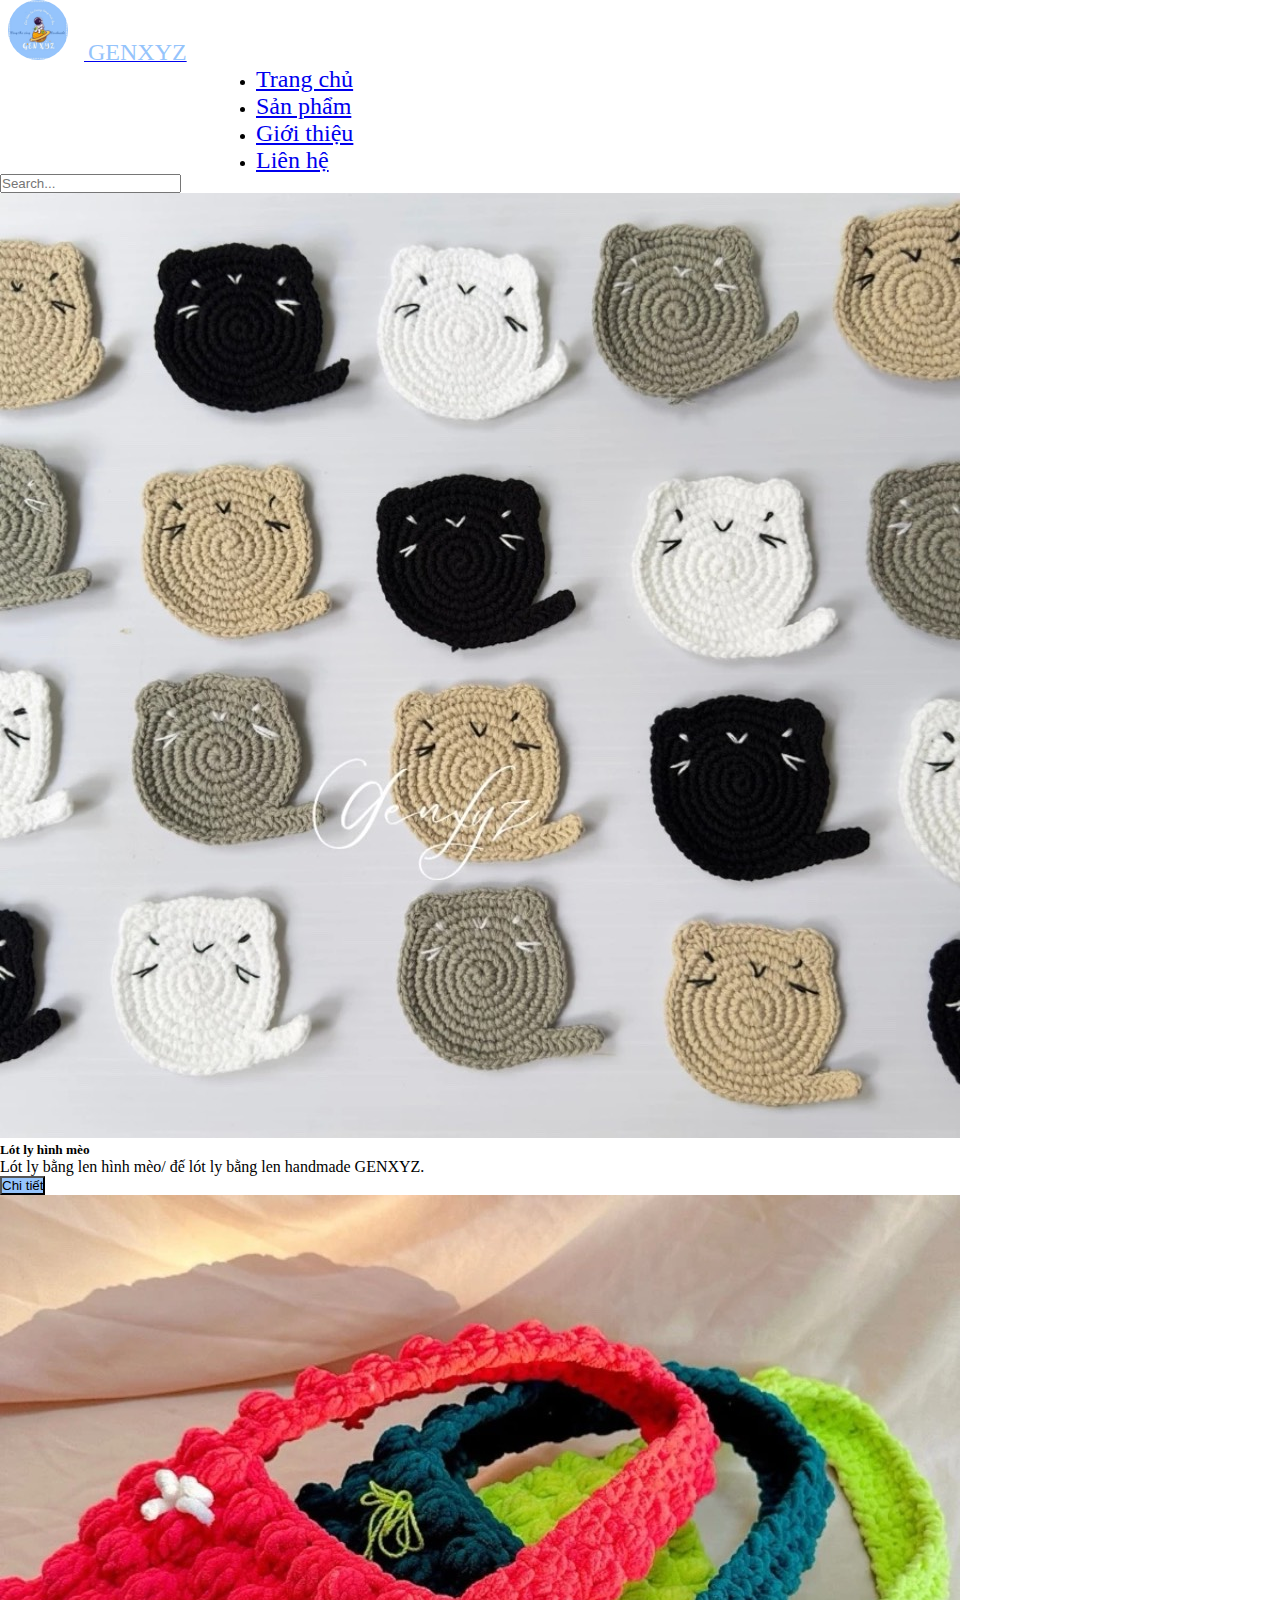
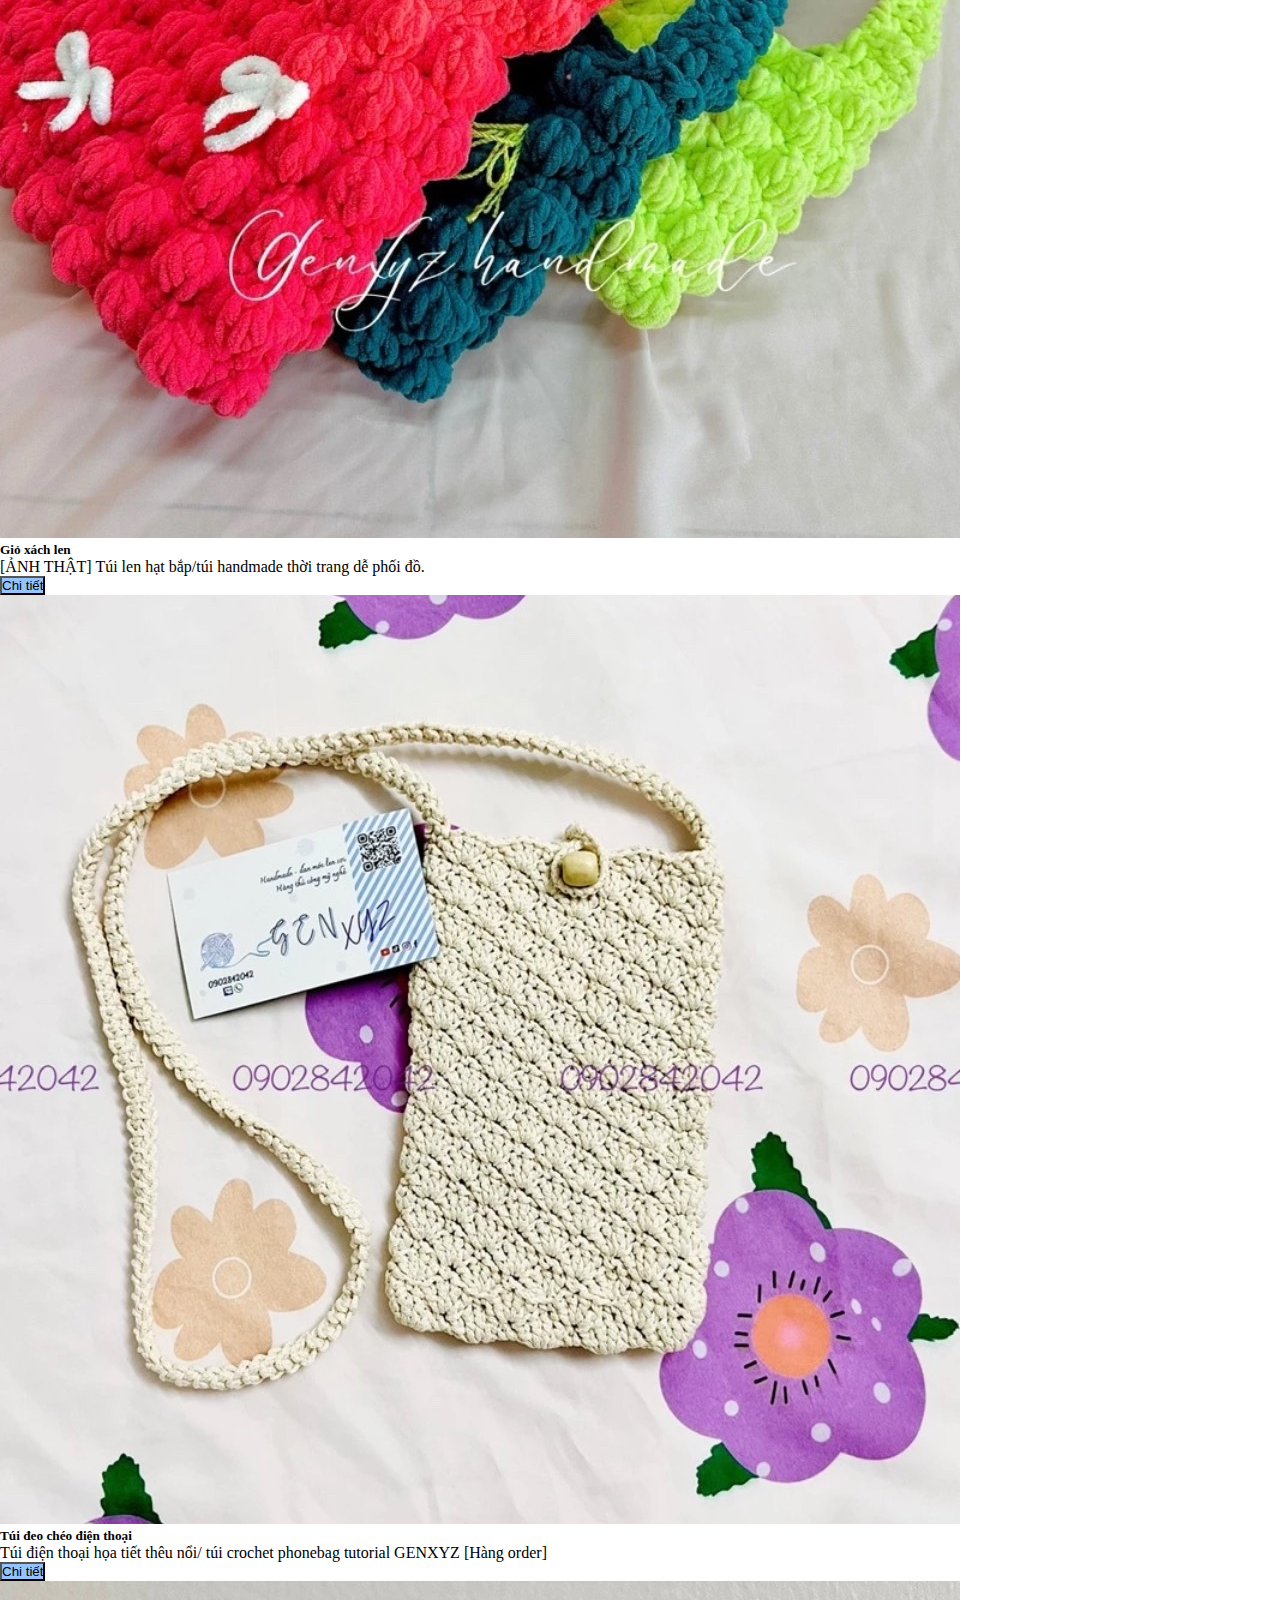
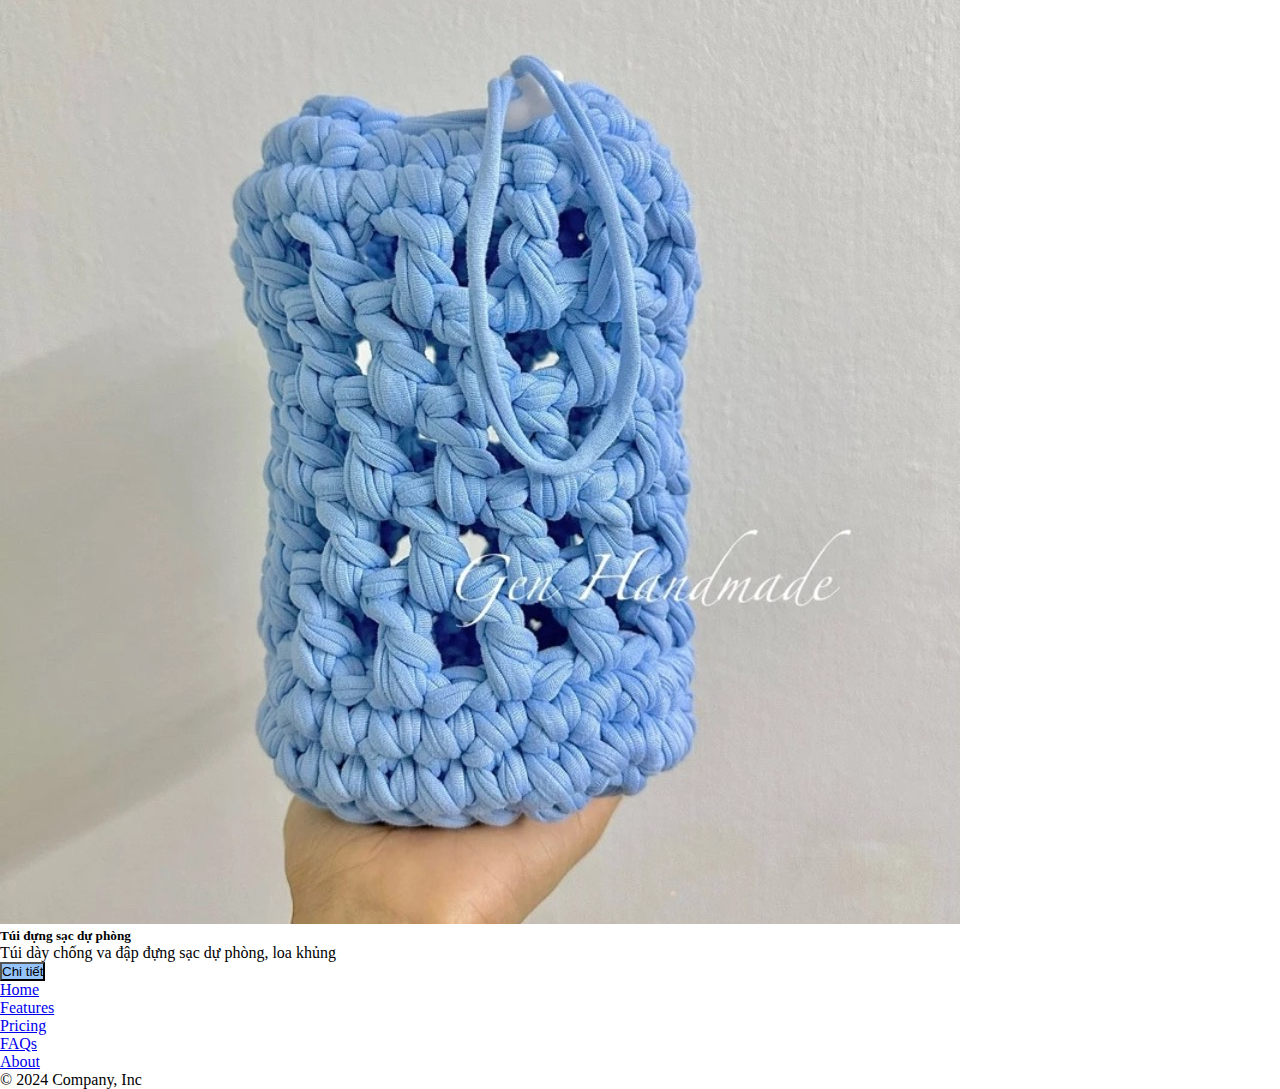
==== index.html @ 1718ab5f "upd" ====
<!DOCTYPE html>
<html lang="en">

<head>
    <meta charset="UTF-8">
    <meta name="viewport" content="width=device-width, initial-scale=1.0">
    <title>GENXYZ</title>
    <link href="https://cdn.jsdelivr.net/npm/bootstrap@5.0.2/dist/css/bootstrap.min.css" rel="stylesheet"
        integrity="sha384-EVSTQN3/azprG1Anm3QDgpJLIm9Nao0Yz1ztcQTwFspd3yD65VohhpuuCOmLASjC" crossorigin="anonymous">
    <link href="styles.css" rel="stylesheet" </head>

<body>
    <header class="mb-3 py-3 border-bottom">
        <div class="container-fluid">
          <div class="d-flex align-items-center justify-content-center justify-content-lg-start">
            <a href="/" class="d-flex align-items-center mb-2 mb-lg-0 text-dark text-decoration-none">
              <img src="assets/images/logo.jpg" class="logo-image" alt="logo">
              <span class="gen-color fw-bold header-item-text">GENXYZ</span>
            </a>
            
            <ul class="nav col-12 col-lg-auto mb-2 custom-margin justify-content-center mb-md-0">
              <li><a href="#" class="nav-link header-item-text px-3 link-secondary">Trang chủ</a></li>
              <li><a href="#" class="nav-link header-item-text px-3 link-dark">Sản phẩm</a></li>
              <li><a href="#" class="nav-link header-item-text px-3 link-dark">Giới thiệu</a></li>
              <li><a href="#" class="nav-link header-item-text px-3 link-dark">Liên hệ</a></li>
            </ul>
    
            <form class="col-12 col-lg-auto ms-lg-auto mb-3 mb-lg-0 me-lg-3">
              <input type="search" class="form-control" placeholder="Search..." aria-label="Search">
            </form>
          </div>
        </div>
    </header>
    <div class="container">
        <div class="row row-cols-1 row-cols-md-4 g-4">
            <div class="col">
              <div class="card">
                <img src="assets/images/lot-ly-hinh-meo.jpg" class="card-img-top" alt="...">
                <div class="card-body">
                  <h5 class="card-title">Lót ly hình mèo</h5>
                  <p class="card-text">Lót ly bằng len hình mèo/ đế lót ly bằng len handmade GENXYZ.</p>
                  <button type="button" class="btn gen-background">Chi tiết</button>
                </div>
              </div>
            </div>
            <div class="col">
              <div class="card">
                <img src="assets/images/gio-xach-len.jpg" class="card-img-top" alt="...">
                <div class="card-body">
                  <h5 class="card-title">Giỏ xách len</h5>
                  <p class="card-text">[ẢNH THẬT] Túi len hạt bắp/túi handmade thời trang dễ phối đồ.</p>
                  <button type="button" class="btn gen-background">Chi tiết</button>
                </div>
              </div>
            </div>
            <div class="col">
              <div class="card">
                <img src="assets/images/tui-deo-cheo.jpg" class="card-img-top" alt="...">
                <div class="card-body">
                  <h5 class="card-title">Túi đeo chéo điện thoại</h5>
                  <p class="card-text">Túi điện thoại họa tiết thêu nổi/ túi crochet phonebag tutorial GENXYZ [Hàng order]</p>
                  <button type="button" class="btn gen-background">Chi tiết</button>
                </div>
              </div>
            </div>
            <div class="col">
              <div class="card">
                <img src="assets/images/tui-dung-binh-nuoc.jpg" class="card-img-top" alt="...">
                <div class="card-body">
                  <h5 class="card-title">Túi đựng sạc dự phòng</h5>
                  <p class="card-text">Túi dày chống va đập đựng sạc dự phòng, loa khủng</p>
                  <button type="button" class="btn gen-background">Chi tiết</button>
                </div>
              </div>
            </div>
          </div>
    </div>
    <div class="container">
        <footer class="py-3 my-4">
          <ul class="nav justify-content-center border-bottom pb-3 mb-3">
            <li class="nav-item"><a href="#" class="nav-link px-2 text-body-secondary">Home</a></li>
            <li class="nav-item"><a href="#" class="nav-link px-2 text-body-secondary">Features</a></li>
            <li class="nav-item"><a href="#" class="nav-link px-2 text-body-secondary">Pricing</a></li>
            <li class="nav-item"><a href="#" class="nav-link px-2 text-body-secondary">FAQs</a></li>
            <li class="nav-item"><a href="#" class="nav-link px-2 text-body-secondary">About</a></li>
          </ul>
          <p class="text-center text-body-secondary">&copy; 2024 Company, Inc</p>
        </footer>
      </div>
    <script src="https://cdn.jsdelivr.net/npm/bootstrap@5.0.2/dist/js/bootstrap.bundle.min.js"
        integrity="sha384-MrcW6ZMFYlzcLA8Nl+NtUVF0sA7MsXsP1UyJoMp4YLEuNSfAP+JcXn/tWtIaxVXM"
        crossorigin="anonymous"></script>
</body>

</html>
---- styles.css ----
* {
    padding:0;
    margin:0;
    box-sizing: border-box;
}

.logo-image {
    width: 60px;
    height: 60px;
    border-radius: 50%;
    margin: 0 16px 0 8px;
}

.gen-color {
    color: #95c4fc;
}

.gen-background {
    background-color: #95c4fc;
}

.header-banner {
    width: 50vw;
    height: auto;
}

.custom-margin {
   margin-left: 20%;    
}

.header-item-text {
    font-size: 24px;
}
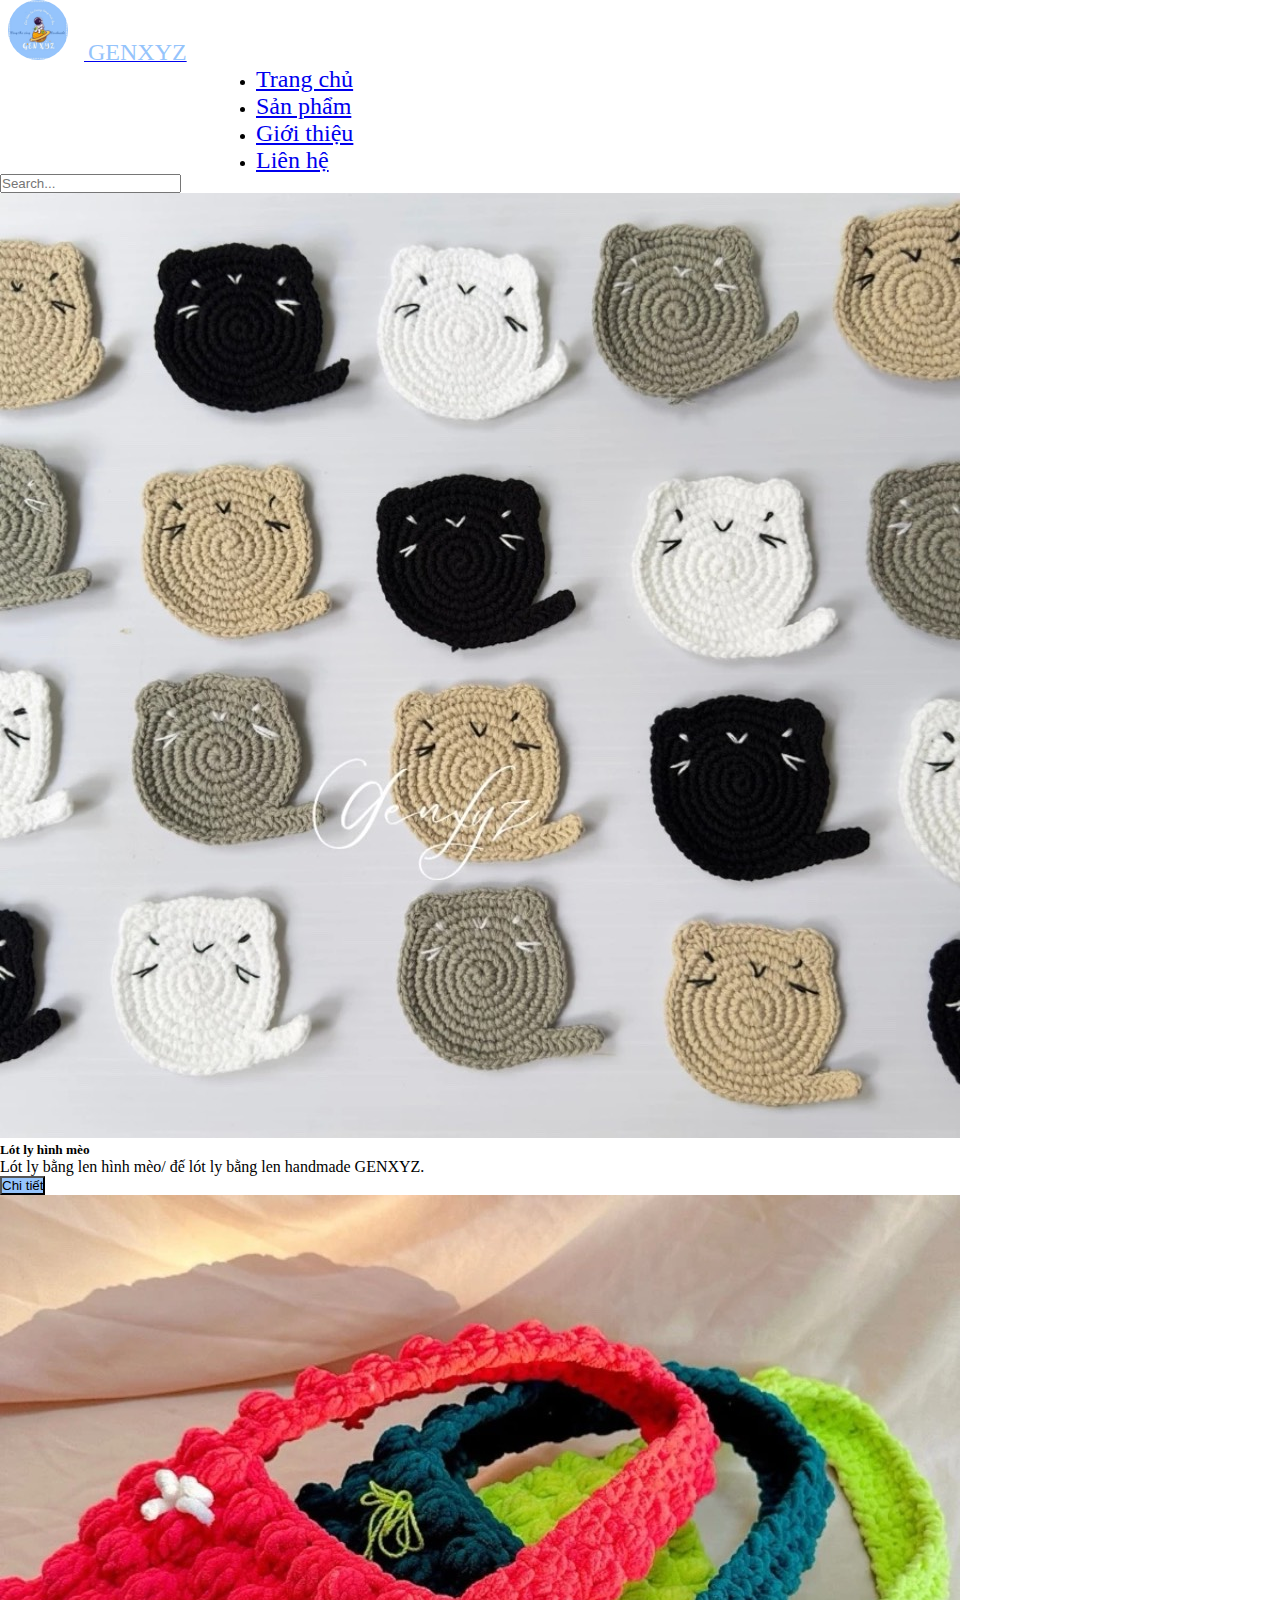
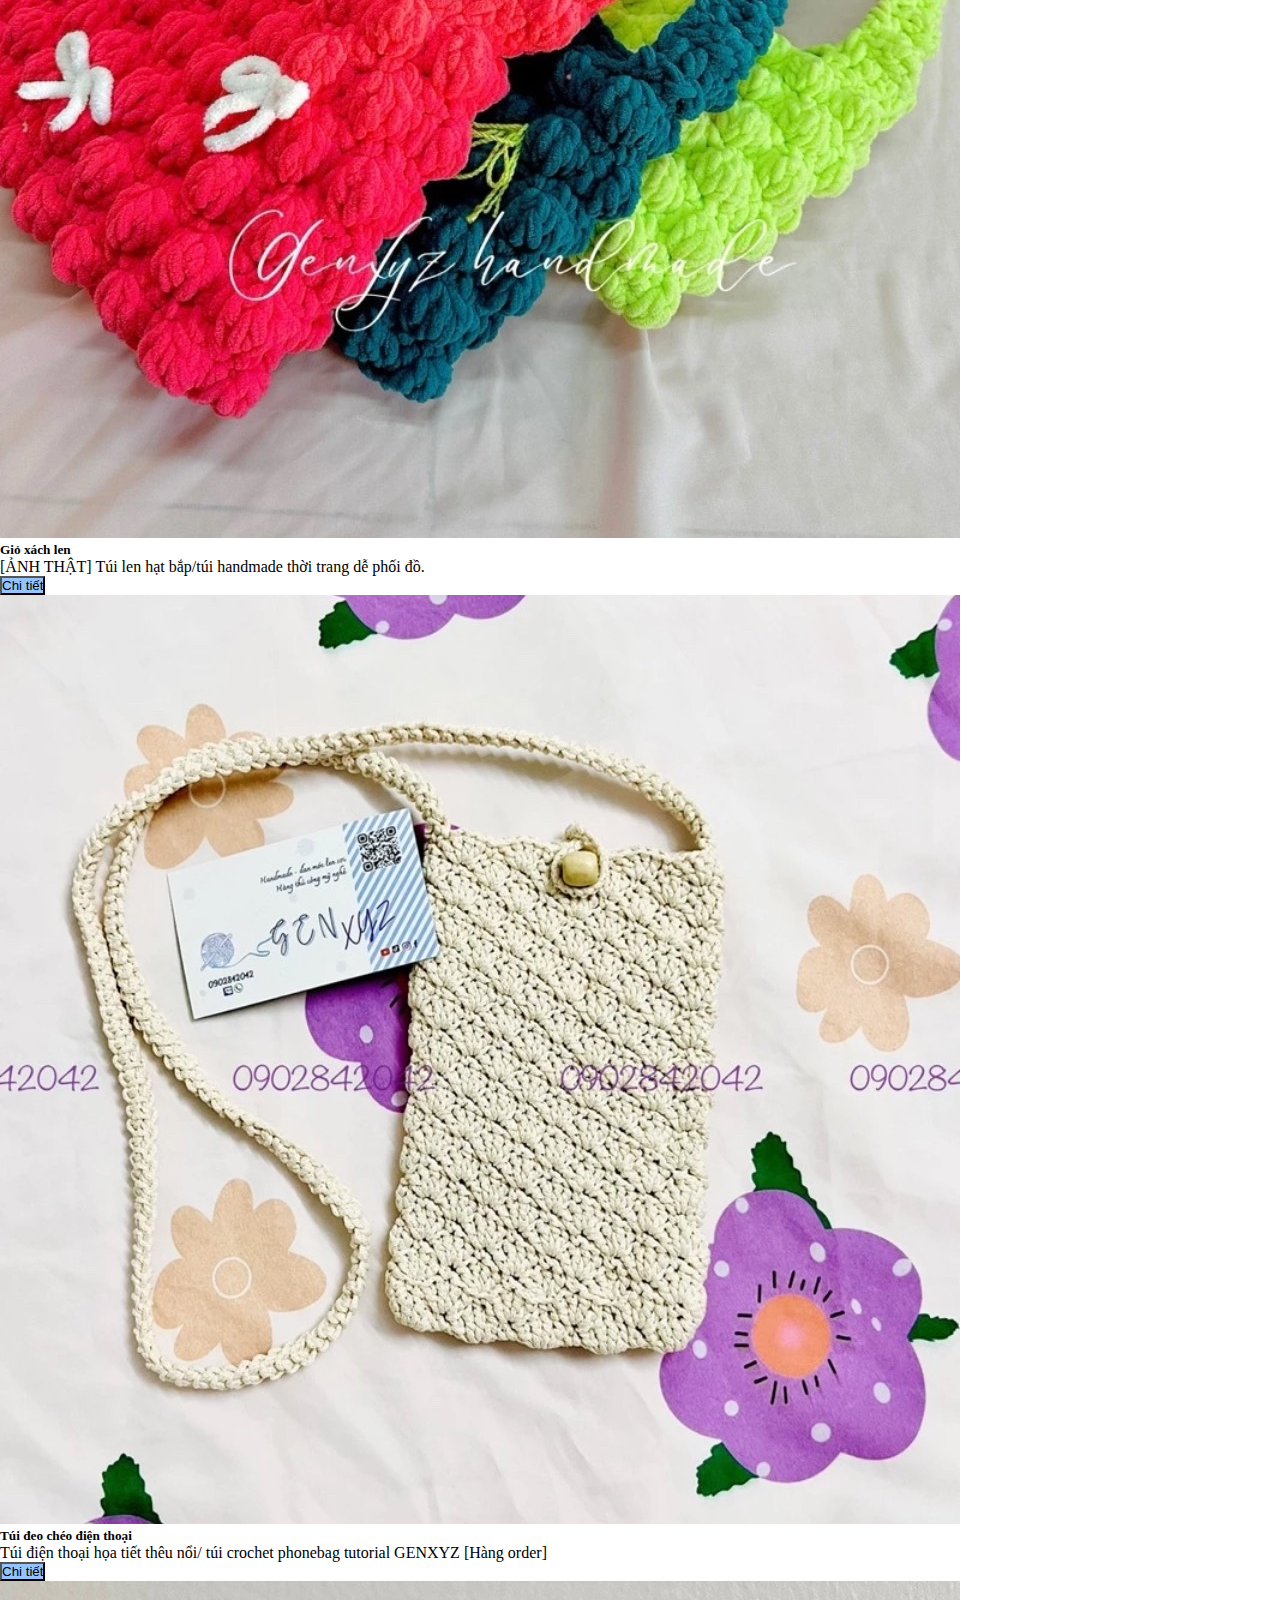
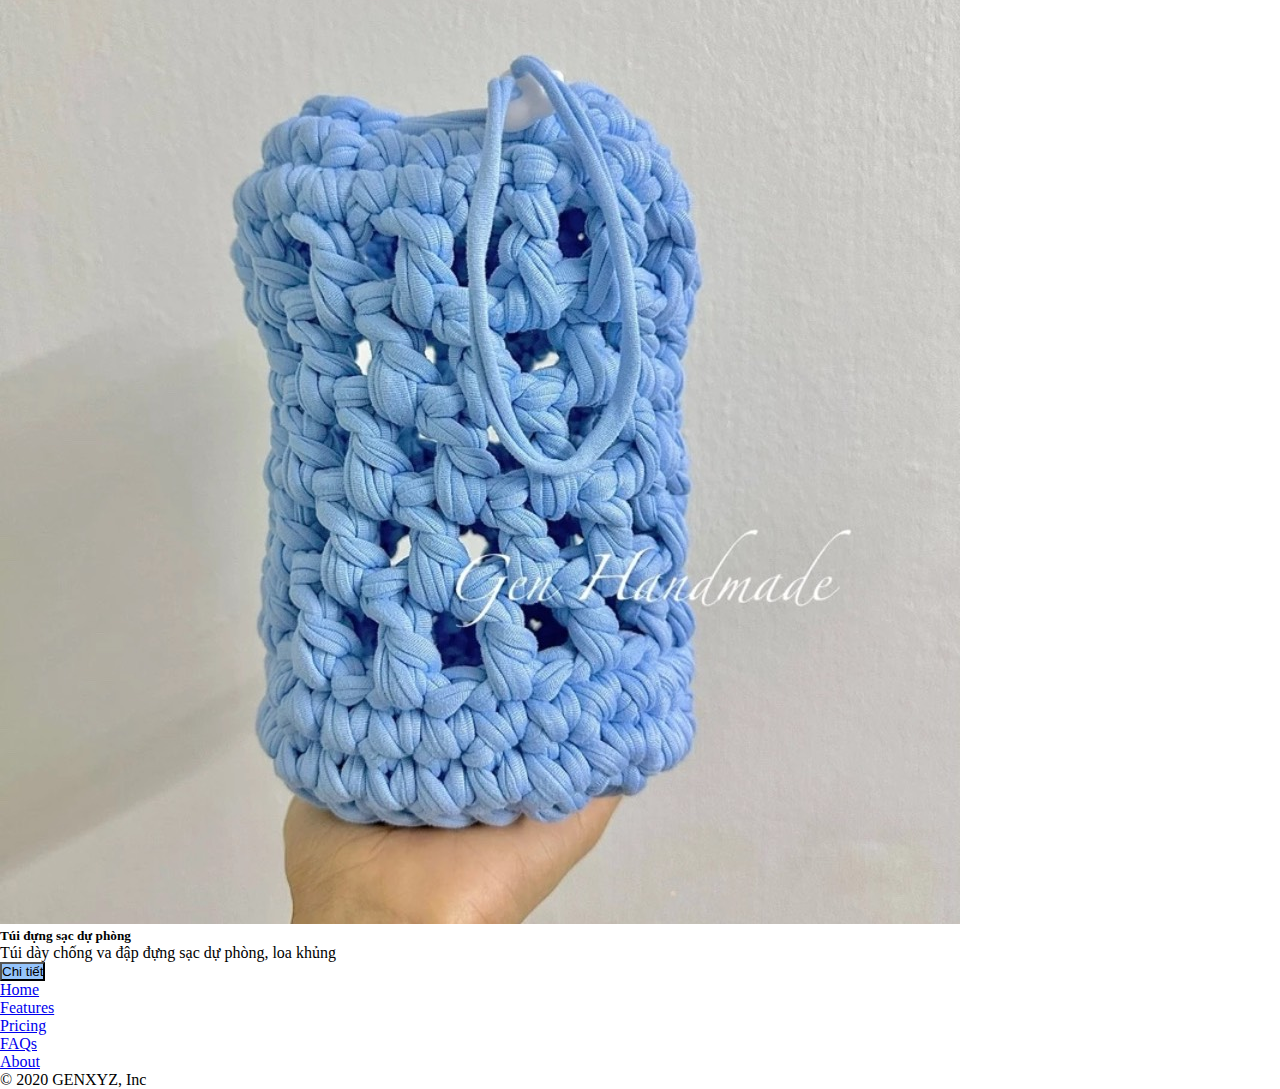
==== commit e5041966: "UPD" ====
--- a/index.html
+++ b/index.html
@@ -2,94 +2,94 @@
 <html lang="en">
 
 <head>
-    <meta charset="UTF-8">
-    <meta name="viewport" content="width=device-width, initial-scale=1.0">
-    <title>GENXYZ</title>
-    <link href="https://cdn.jsdelivr.net/npm/bootstrap@5.0.2/dist/css/bootstrap.min.css" rel="stylesheet"
-        integrity="sha384-EVSTQN3/azprG1Anm3QDgpJLIm9Nao0Yz1ztcQTwFspd3yD65VohhpuuCOmLASjC" crossorigin="anonymous">
-    <link href="styles.css" rel="stylesheet" </head>
+  <meta charset="UTF-8">
+  <meta name="viewport" content="width=device-width, initial-scale=1.0">
+  <title>GENXYZ</title>
+  <link href="https://cdn.jsdelivr.net/npm/bootstrap@5.0.2/dist/css/bootstrap.min.css" rel="stylesheet"
+    integrity="sha384-EVSTQN3/azprG1Anm3QDgpJLIm9Nao0Yz1ztcQTwFspd3yD65VohhpuuCOmLASjC" crossorigin="anonymous">
+  <link href="styles.css" rel="stylesheet" </head>
 
 <body>
-    <header class="mb-3 py-3 border-bottom">
-        <div class="container-fluid">
-          <div class="d-flex align-items-center justify-content-center justify-content-lg-start">
-            <a href="/" class="d-flex align-items-center mb-2 mb-lg-0 text-dark text-decoration-none">
-              <img src="assets/images/logo.jpg" class="logo-image" alt="logo">
-              <span class="gen-color fw-bold header-item-text">GENXYZ</span>
-            </a>
-            
-            <ul class="nav col-12 col-lg-auto mb-2 custom-margin justify-content-center mb-md-0">
-              <li><a href="#" class="nav-link header-item-text px-3 link-secondary">Trang chủ</a></li>
-              <li><a href="#" class="nav-link header-item-text px-3 link-dark">Sản phẩm</a></li>
-              <li><a href="#" class="nav-link header-item-text px-3 link-dark">Giới thiệu</a></li>
-              <li><a href="#" class="nav-link header-item-text px-3 link-dark">Liên hệ</a></li>
-            </ul>
-    
-            <form class="col-12 col-lg-auto ms-lg-auto mb-3 mb-lg-0 me-lg-3">
-              <input type="search" class="form-control" placeholder="Search..." aria-label="Search">
-            </form>
+  <header class="mb-3 py-3 border-bottom">
+    <div class="container-fluid">
+      <div class="d-flex align-items-center justify-content-center justify-content-lg-start">
+        <a href="/" class="d-flex align-items-center mb-2 mb-lg-0 text-dark text-decoration-none">
+          <img src="assets/images/logo.jpg" class="logo-image" alt="logo">
+          <span class="gen-color fw-bold header-item-text">GENXYZ</span>
+        </a>
+
+        <ul class="nav col-12 col-lg-auto mb-2 custom-margin justify-content-center mb-md-0">
+          <li><a href="#" class="nav-link header-item-text px-3 link-secondary">Trang chủ</a></li>
+          <li><a href="#" class="nav-link header-item-text px-3 link-dark">Sản phẩm</a></li>
+          <li><a href="#" class="nav-link header-item-text px-3 link-dark">Giới thiệu</a></li>
+          <li><a href="#" class="nav-link header-item-text px-3 link-dark">Liên hệ</a></li>
+        </ul>
+
+        <form class="col-12 col-lg-auto ms-lg-auto mb-3 mb-lg-0 me-lg-3">
+          <input type="search" class="form-control" placeholder="Search..." aria-label="Search">
+        </form>
+      </div>
+    </div>
+  </header>
+  <div class="container">
+    <div class="row row-cols-1 row-cols-md-4 g-4">
+      <div class="col">
+        <div class="card">
+          <img src="assets/images/lot-ly-hinh-meo.jpg" class="card-img-top" alt="...">
+          <div class="card-body">
+            <h5 class="card-title">Lót ly hình mèo</h5>
+            <p class="card-text">Lót ly bằng len hình mèo/ đế lót ly bằng len handmade GENXYZ.</p>
+            <button type="button" class="btn gen-background">Chi tiết</button>
           </div>
         </div>
-    </header>
-    <div class="container">
-        <div class="row row-cols-1 row-cols-md-4 g-4">
-            <div class="col">
-              <div class="card">
-                <img src="assets/images/lot-ly-hinh-meo.jpg" class="card-img-top" alt="...">
-                <div class="card-body">
-                  <h5 class="card-title">Lót ly hình mèo</h5>
-                  <p class="card-text">Lót ly bằng len hình mèo/ đế lót ly bằng len handmade GENXYZ.</p>
-                  <button type="button" class="btn gen-background">Chi tiết</button>
-                </div>
-              </div>
-            </div>
-            <div class="col">
-              <div class="card">
-                <img src="assets/images/gio-xach-len.jpg" class="card-img-top" alt="...">
-                <div class="card-body">
-                  <h5 class="card-title">Giỏ xách len</h5>
-                  <p class="card-text">[ẢNH THẬT] Túi len hạt bắp/túi handmade thời trang dễ phối đồ.</p>
-                  <button type="button" class="btn gen-background">Chi tiết</button>
-                </div>
-              </div>
-            </div>
-            <div class="col">
-              <div class="card">
-                <img src="assets/images/tui-deo-cheo.jpg" class="card-img-top" alt="...">
-                <div class="card-body">
-                  <h5 class="card-title">Túi đeo chéo điện thoại</h5>
-                  <p class="card-text">Túi điện thoại họa tiết thêu nổi/ túi crochet phonebag tutorial GENXYZ [Hàng order]</p>
-                  <button type="button" class="btn gen-background">Chi tiết</button>
-                </div>
-              </div>
-            </div>
-            <div class="col">
-              <div class="card">
-                <img src="assets/images/tui-dung-binh-nuoc.jpg" class="card-img-top" alt="...">
-                <div class="card-body">
-                  <h5 class="card-title">Túi đựng sạc dự phòng</h5>
-                  <p class="card-text">Túi dày chống va đập đựng sạc dự phòng, loa khủng</p>
-                  <button type="button" class="btn gen-background">Chi tiết</button>
-                </div>
-              </div>
-            </div>
+      </div>
+      <div class="col">
+        <div class="card">
+          <img src="assets/images/gio-xach-len.jpg" class="card-img-top" alt="...">
+          <div class="card-body">
+            <h5 class="card-title">Giỏ xách len</h5>
+            <p class="card-text">[ẢNH THẬT] Túi len hạt bắp/túi handmade thời trang dễ phối đồ.</p>
+            <button type="button" class="btn gen-background">Chi tiết</button>
           </div>
+        </div>
+      </div>
+      <div class="col">
+        <div class="card">
+          <img src="assets/images/tui-deo-cheo.jpg" class="card-img-top" alt="...">
+          <div class="card-body">
+            <h5 class="card-title">Túi đeo chéo điện thoại</h5>
+            <p class="card-text">Túi điện thoại họa tiết thêu nổi/ túi crochet phonebag tutorial GENXYZ [Hàng order]</p>
+            <button type="button" class="btn gen-background">Chi tiết</button>
+          </div>
+        </div>
+      </div>
+      <div class="col">
+        <div class="card">
+          <img src="assets/images/tui-dung-binh-nuoc.jpg" class="card-img-top" alt="...">
+          <div class="card-body">
+            <h5 class="card-title">Túi đựng sạc dự phòng</h5>
+            <p class="card-text">Túi dày chống va đập đựng sạc dự phòng, loa khủng</p>
+            <button type="button" class="btn gen-background">Chi tiết</button>
+          </div>
+        </div>
+      </div>
     </div>
-    <div class="container">
-        <footer class="py-3 my-4">
-          <ul class="nav justify-content-center border-bottom pb-3 mb-3">
-            <li class="nav-item"><a href="#" class="nav-link px-2 text-body-secondary">Home</a></li>
-            <li class="nav-item"><a href="#" class="nav-link px-2 text-body-secondary">Features</a></li>
-            <li class="nav-item"><a href="#" class="nav-link px-2 text-body-secondary">Pricing</a></li>
-            <li class="nav-item"><a href="#" class="nav-link px-2 text-body-secondary">FAQs</a></li>
-            <li class="nav-item"><a href="#" class="nav-link px-2 text-body-secondary">About</a></li>
-          </ul>
-          <p class="text-center text-body-secondary">&copy; 2024 Company, Inc</p>
-        </footer>
-      </div>
-    <script src="https://cdn.jsdelivr.net/npm/bootstrap@5.0.2/dist/js/bootstrap.bundle.min.js"
-        integrity="sha384-MrcW6ZMFYlzcLA8Nl+NtUVF0sA7MsXsP1UyJoMp4YLEuNSfAP+JcXn/tWtIaxVXM"
-        crossorigin="anonymous"></script>
+  </div>
+  <div class="container">
+    <footer class="py-3 my-4">
+      <ul class="nav justify-content-center border-bottom pb-3 mb-3">
+        <li class="nav-item"><a href="#" class="nav-link px-2 text-body-secondary">Home</a></li>
+        <li class="nav-item"><a href="#" class="nav-link px-2 text-body-secondary">Features</a></li>
+        <li class="nav-item"><a href="#" class="nav-link px-2 text-body-secondary">Pricing</a></li>
+        <li class="nav-item"><a href="#" class="nav-link px-2 text-body-secondary">FAQs</a></li>
+        <li class="nav-item"><a href="#" class="nav-link px-2 text-body-secondary">About</a></li>
+      </ul>
+      <p class="text-center text-body-secondary">&copy; 2020 GENXYZ, Inc</p>
+    </footer>
+  </div>
+  <script src="https://cdn.jsdelivr.net/npm/bootstrap@5.0.2/dist/js/bootstrap.bundle.min.js"
+    integrity="sha384-MrcW6ZMFYlzcLA8Nl+NtUVF0sA7MsXsP1UyJoMp4YLEuNSfAP+JcXn/tWtIaxVXM"
+    crossorigin="anonymous"></script>
 </body>
 
 </html>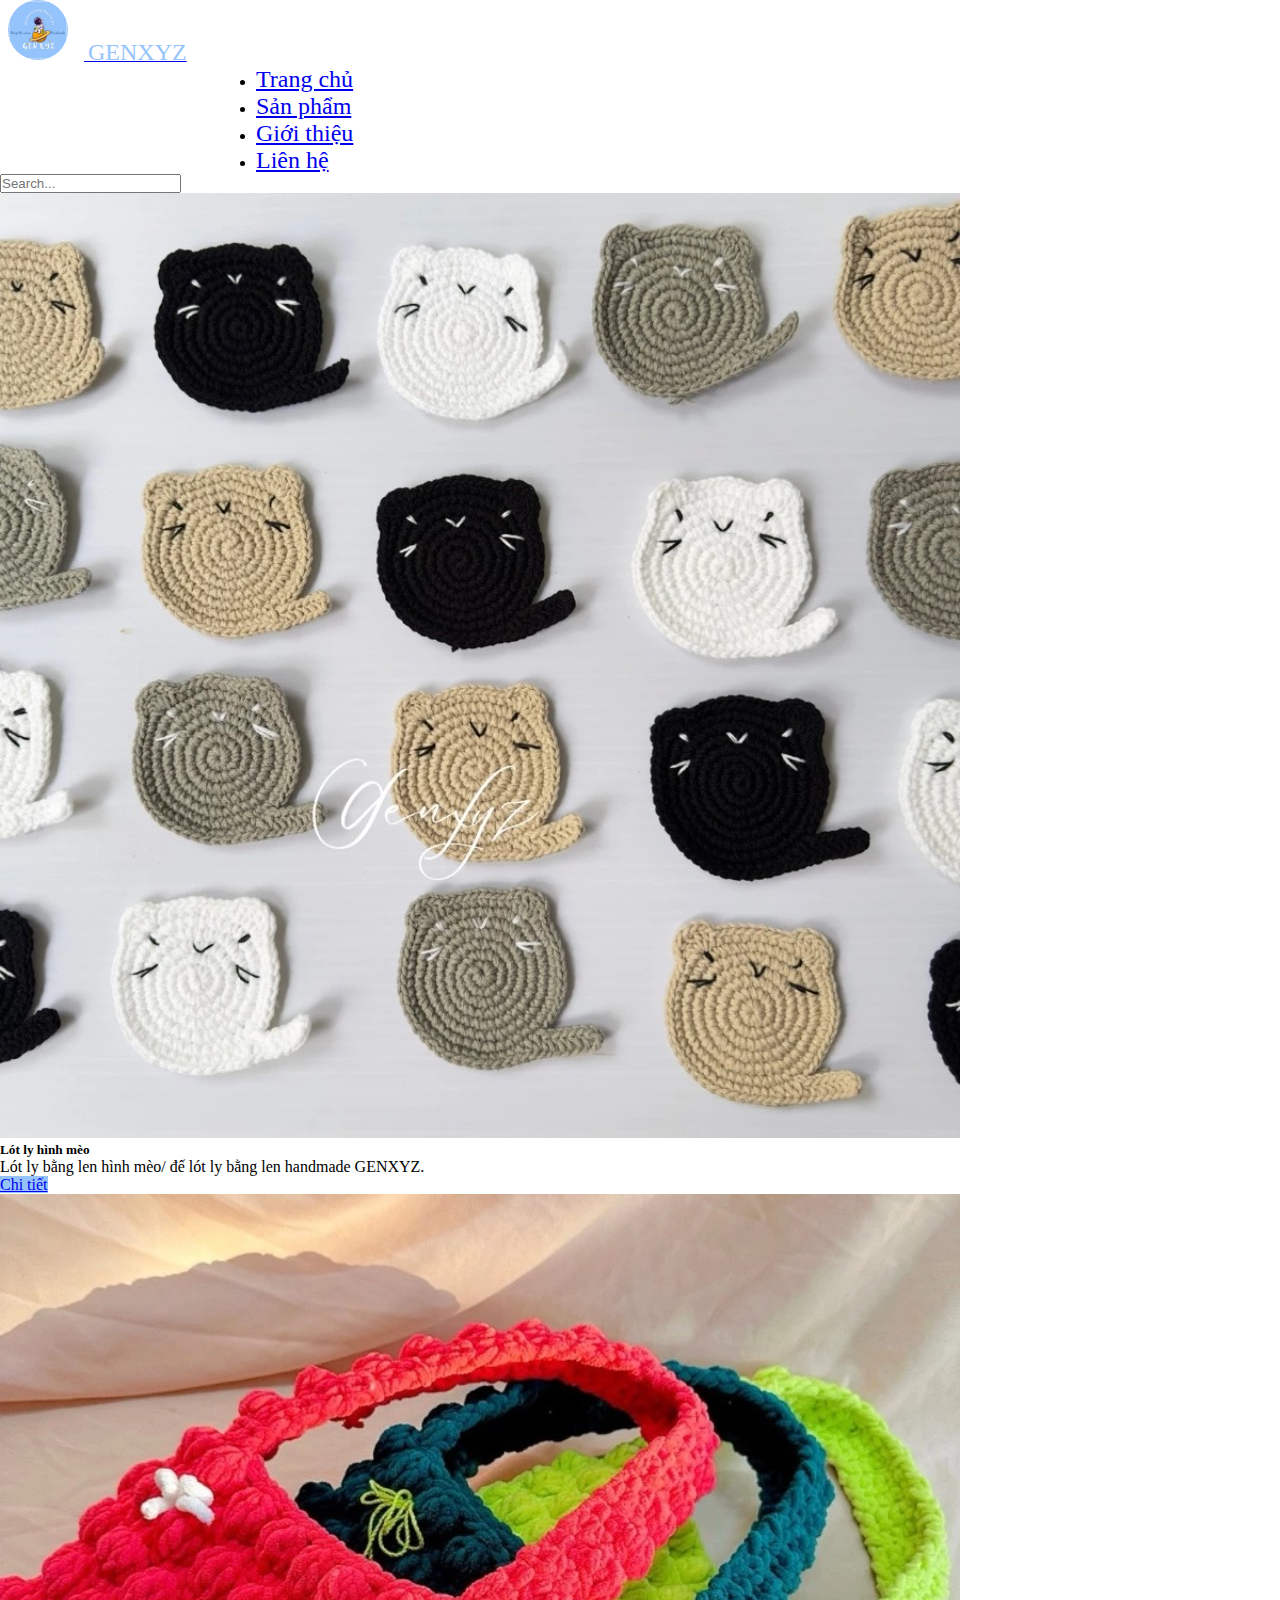
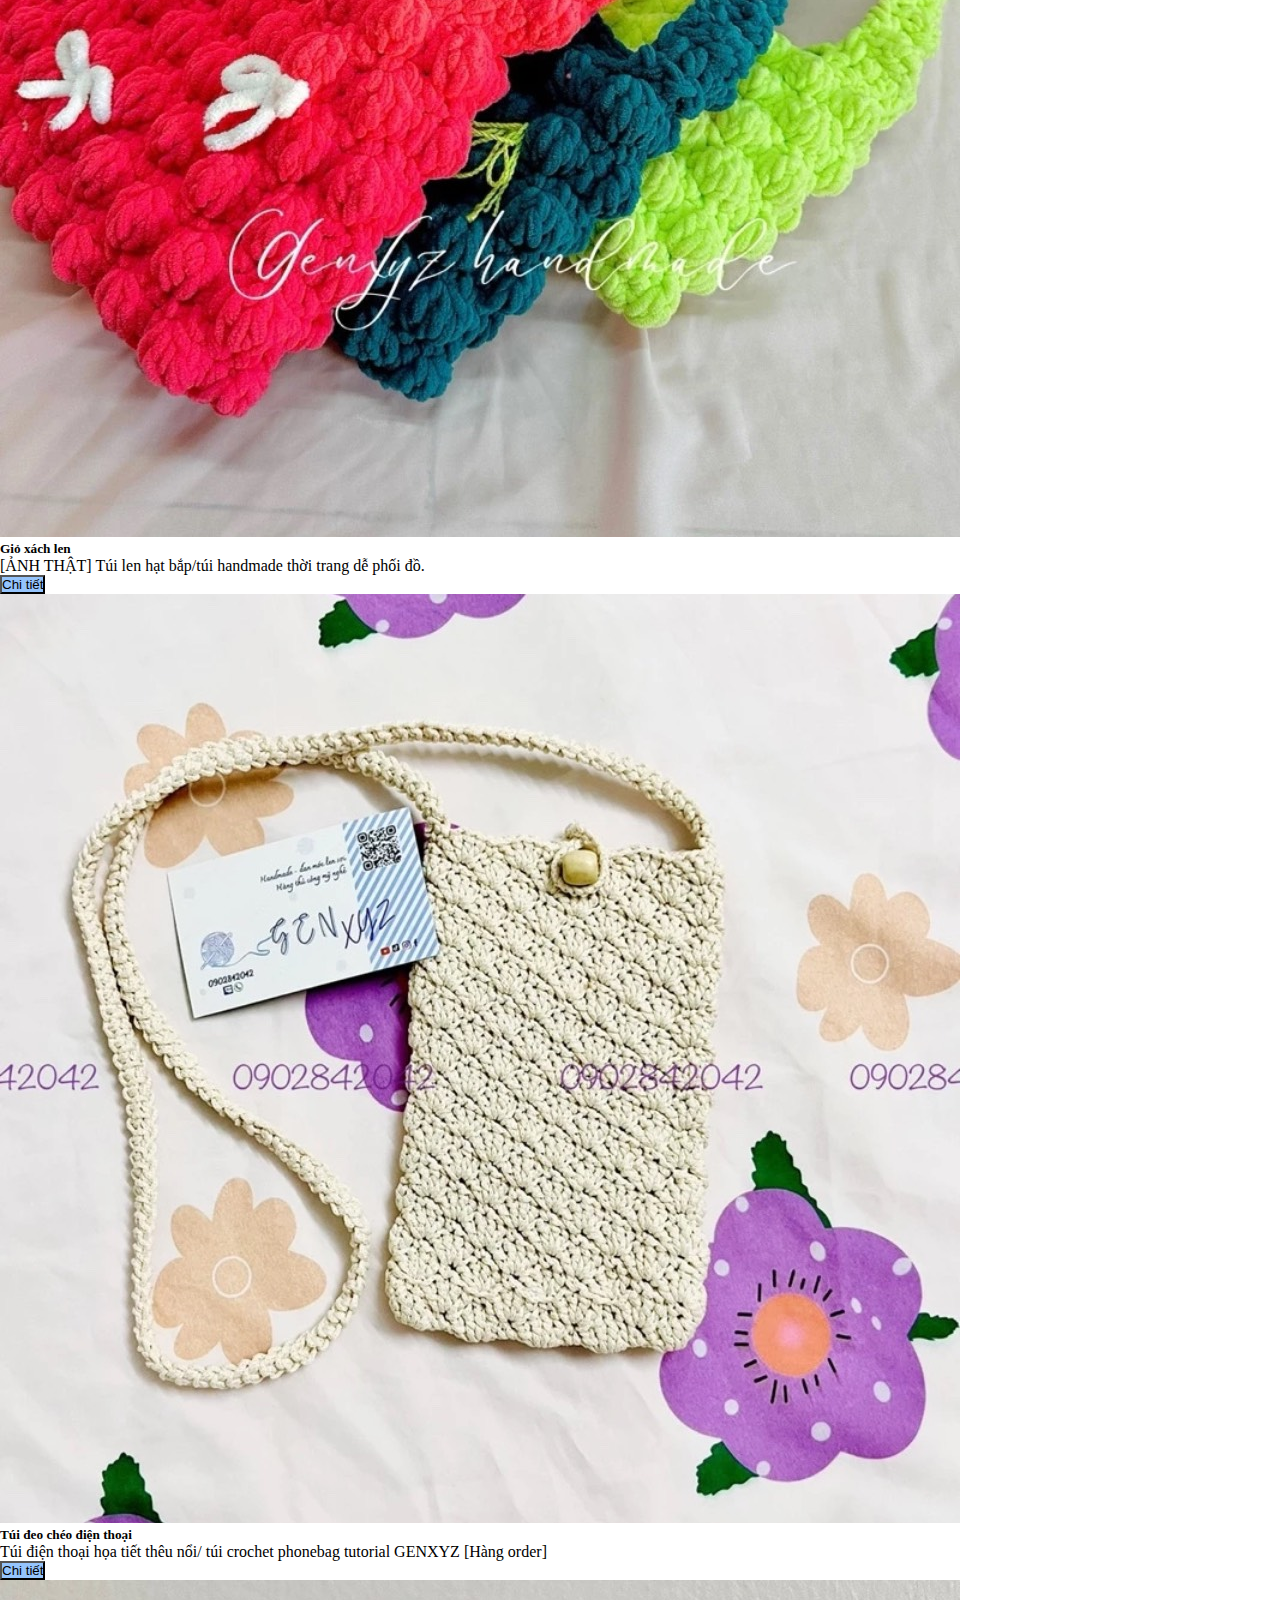
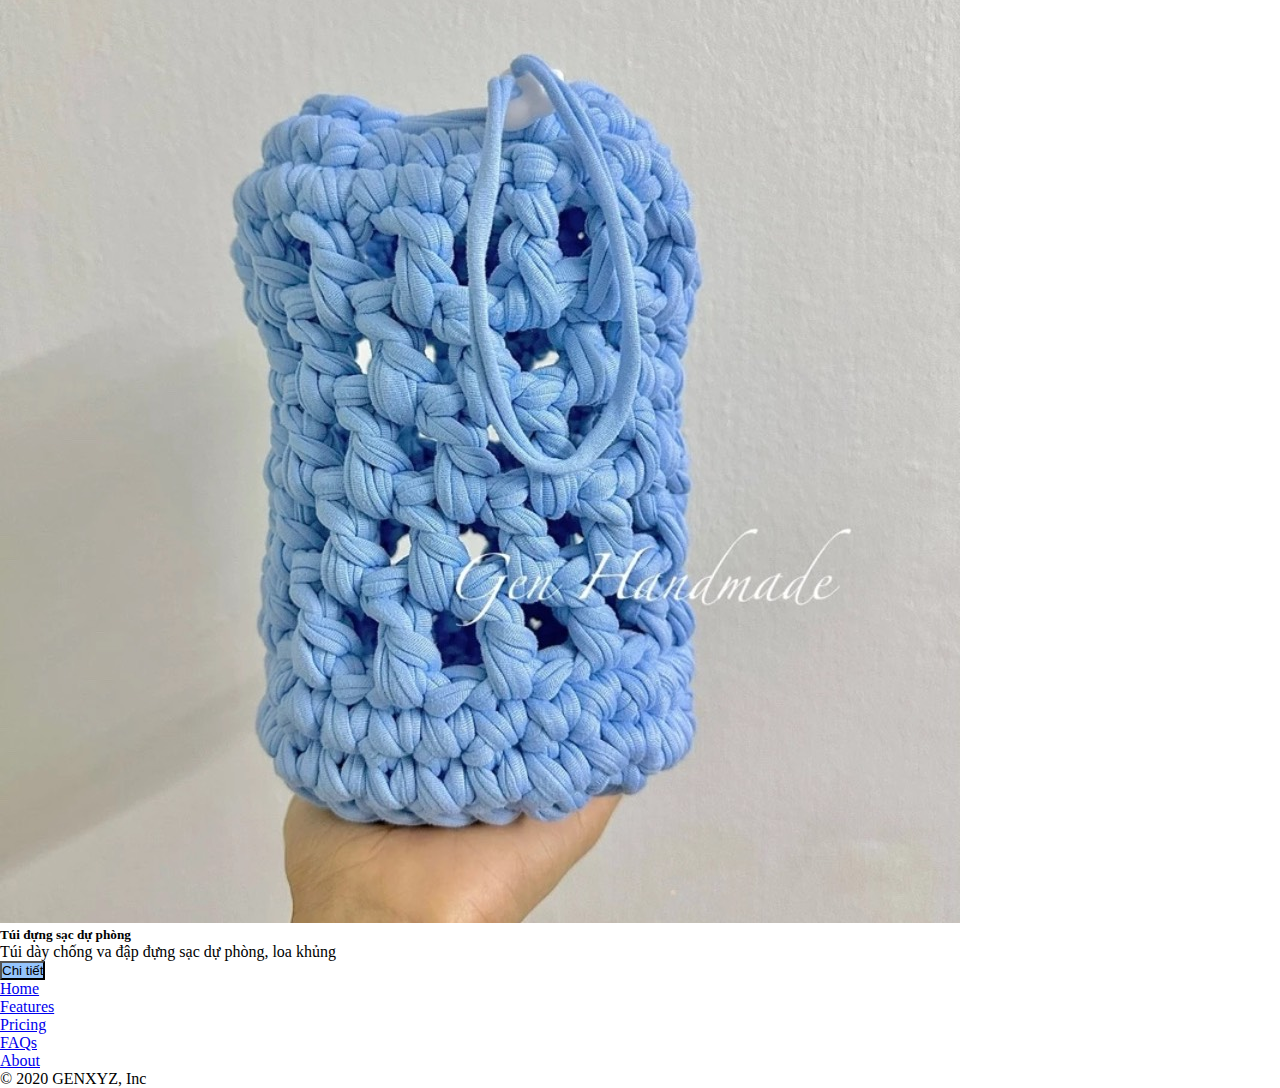
==== commit 415d2844: "upd" ====
--- a/index.html
+++ b/index.html
@@ -39,7 +39,7 @@
           <div class="card-body">
             <h5 class="card-title">Lót ly hình mèo</h5>
             <p class="card-text">Lót ly bằng len hình mèo/ đế lót ly bằng len handmade GENXYZ.</p>
-            <button type="button" class="btn gen-background">Chi tiết</button>
+            <a href="chi-tiet/lot-ly-hinh-meo.html" type="button" class="btn gen-background">Chi tiết</a>
           </div>
         </div>
       </div>
